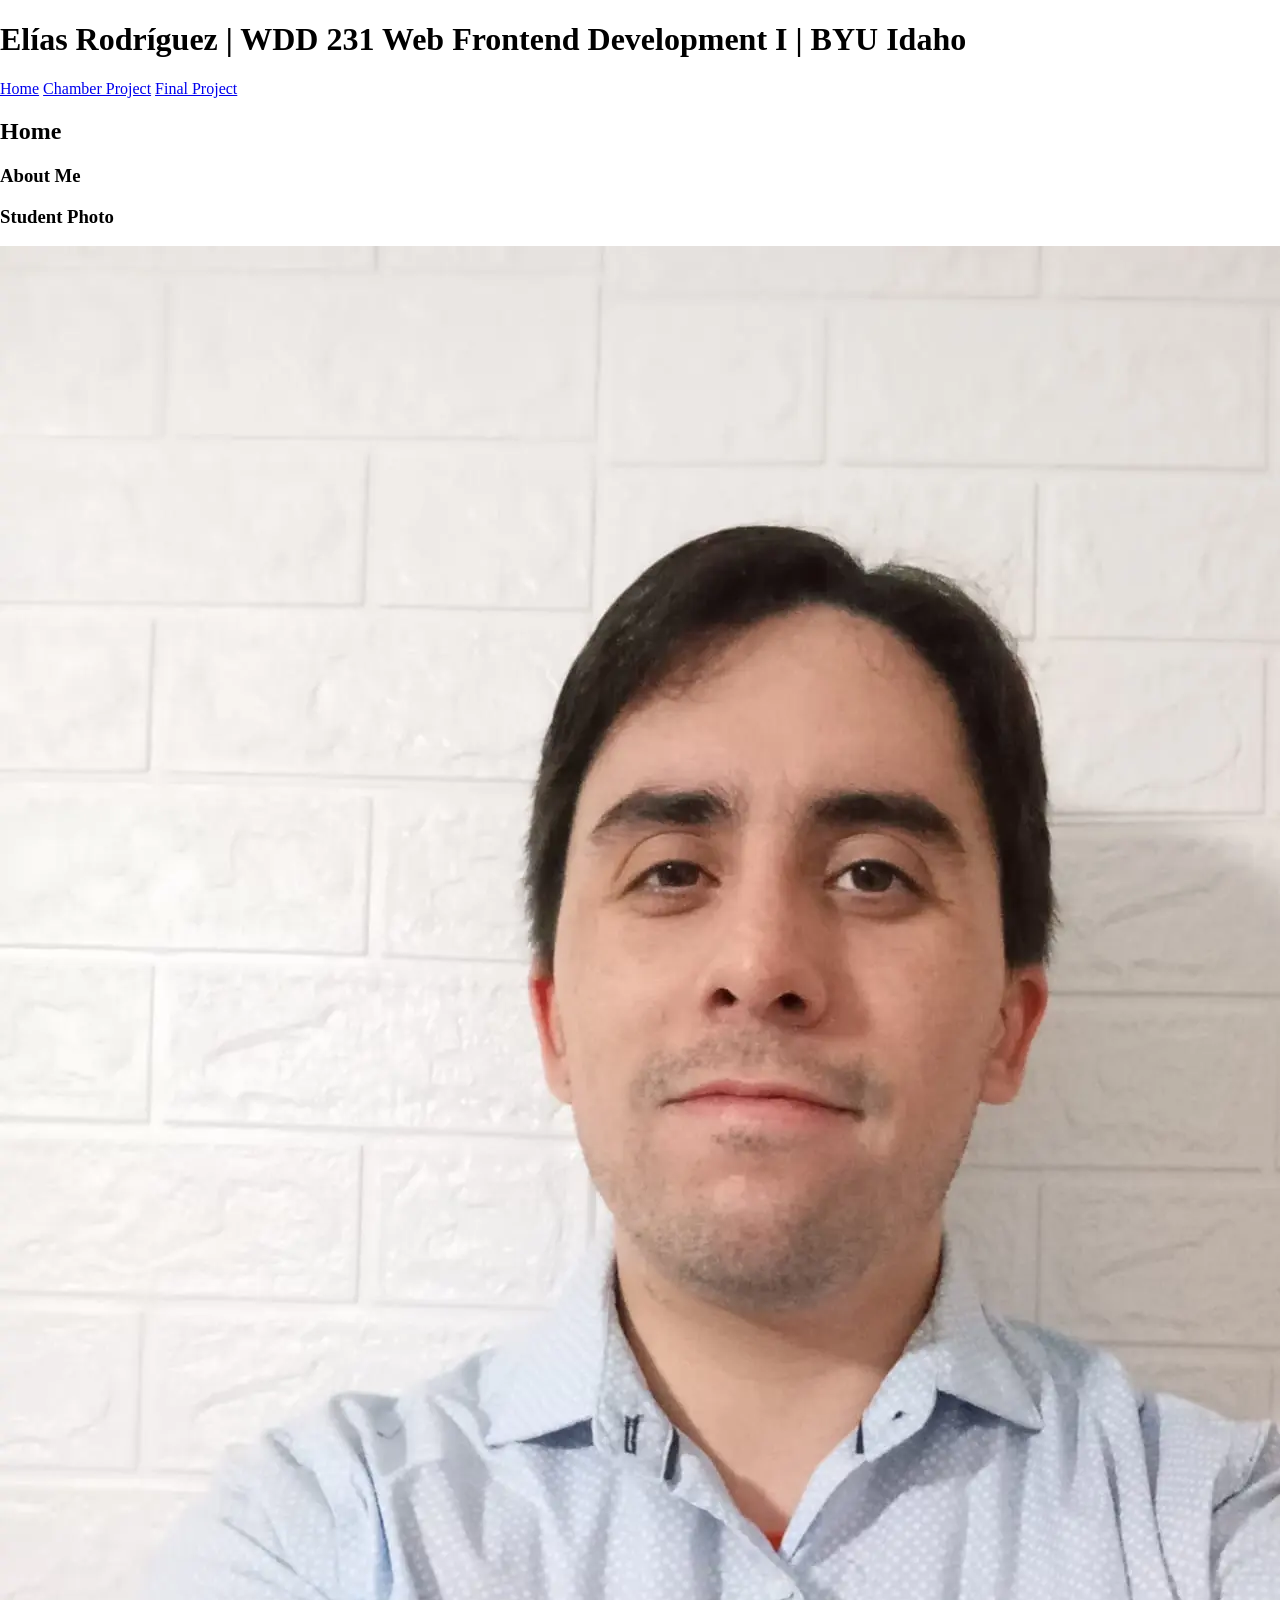
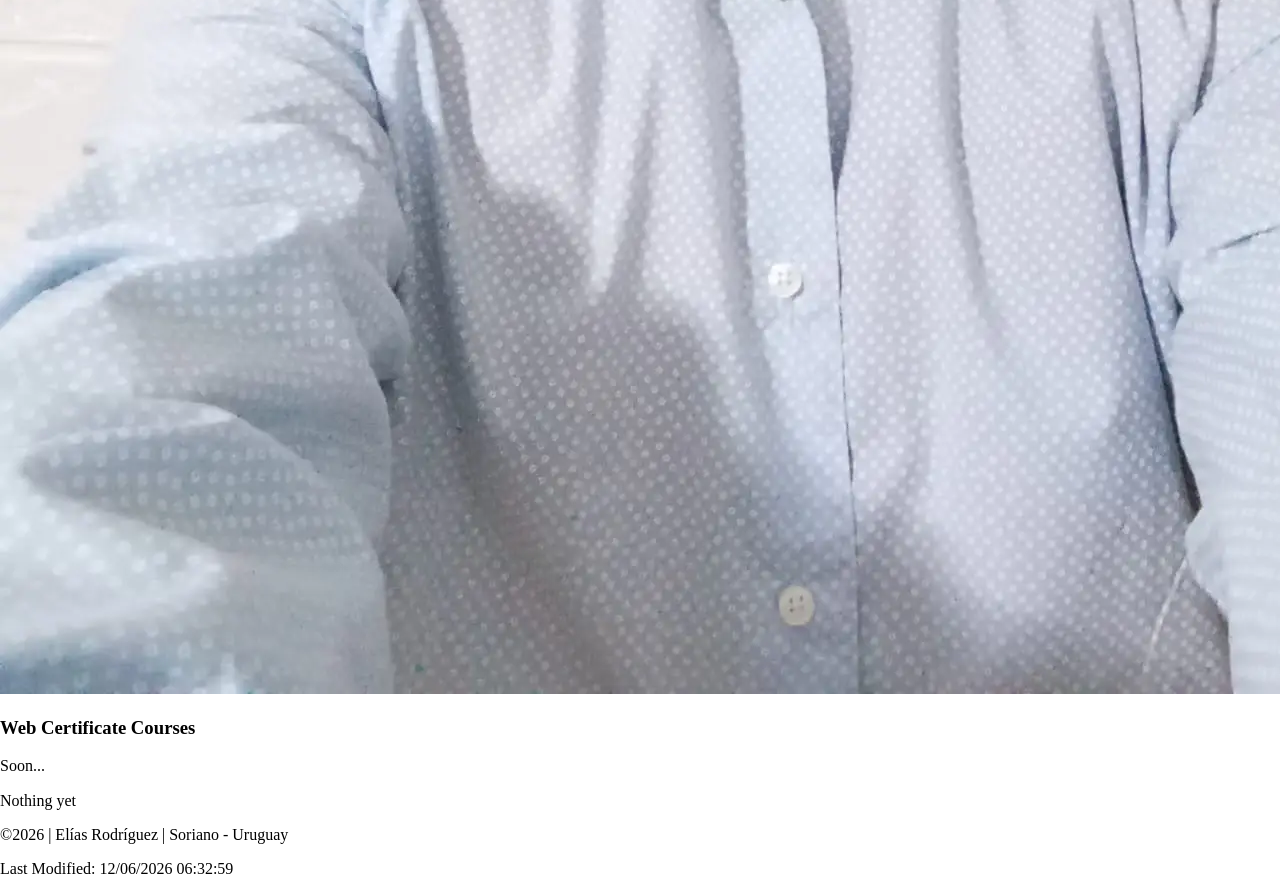
==== index.html @ 1d485d02 "home page started (no css added yet)" ====
<!DOCTYPE html>
<html lang="en">

<head>
    <meta charset="UTF-8">
    <meta name="viewport" content="width=device-width, initial-scale=1.0">
    <meta name="description" content="Home Page for course WDD231 Web Frontend Development 1">
    <meta name="author" content="Elías Rodríguez">
    <title>WDD231 - Elias Rodríguez</title>

    <link rel="stylesheet" href="styles/normalize.css">
    <link rel="stylesheet" href="styles/index.css">

    <script src="scripts/getdates.js" defer></script>
</head>

<body>
    <header>
        <h1>Elías Rodríguez | WDD 231 Web Frontend Development I | BYU Idaho</h1>
        <nav class="nav-bar">
            <a class="home" href="#">Home</a>
            <a class="chamber-project" href="#">Chamber Project</a>
            <a class="final-project" href="#">Final Project</a>
        </nav>
    </header>
    <main>
        <h2>Home</h2>
        <div class="about-me">
            <h3>About Me</h3>
            <p></p>
        </div>
        <div class="student-photo">
            <h3>Student Photo</h3>
            <img src="images/myself.webp" loading="lazy">
        </div>
        <div class="certificates">
            <h3>Web Certificate Courses</h3>
            <p>Soon...</p>
        </div>
        <div class="social-media">
            Nothing yet
        </div>
    </main>
    <footer>
        <p>©<span id="currentYear"></span> | Elías Rodríguez | Soriano - Uruguay</p>
        <p id="lastModified"></p>
    </footer>
</body>

</html>
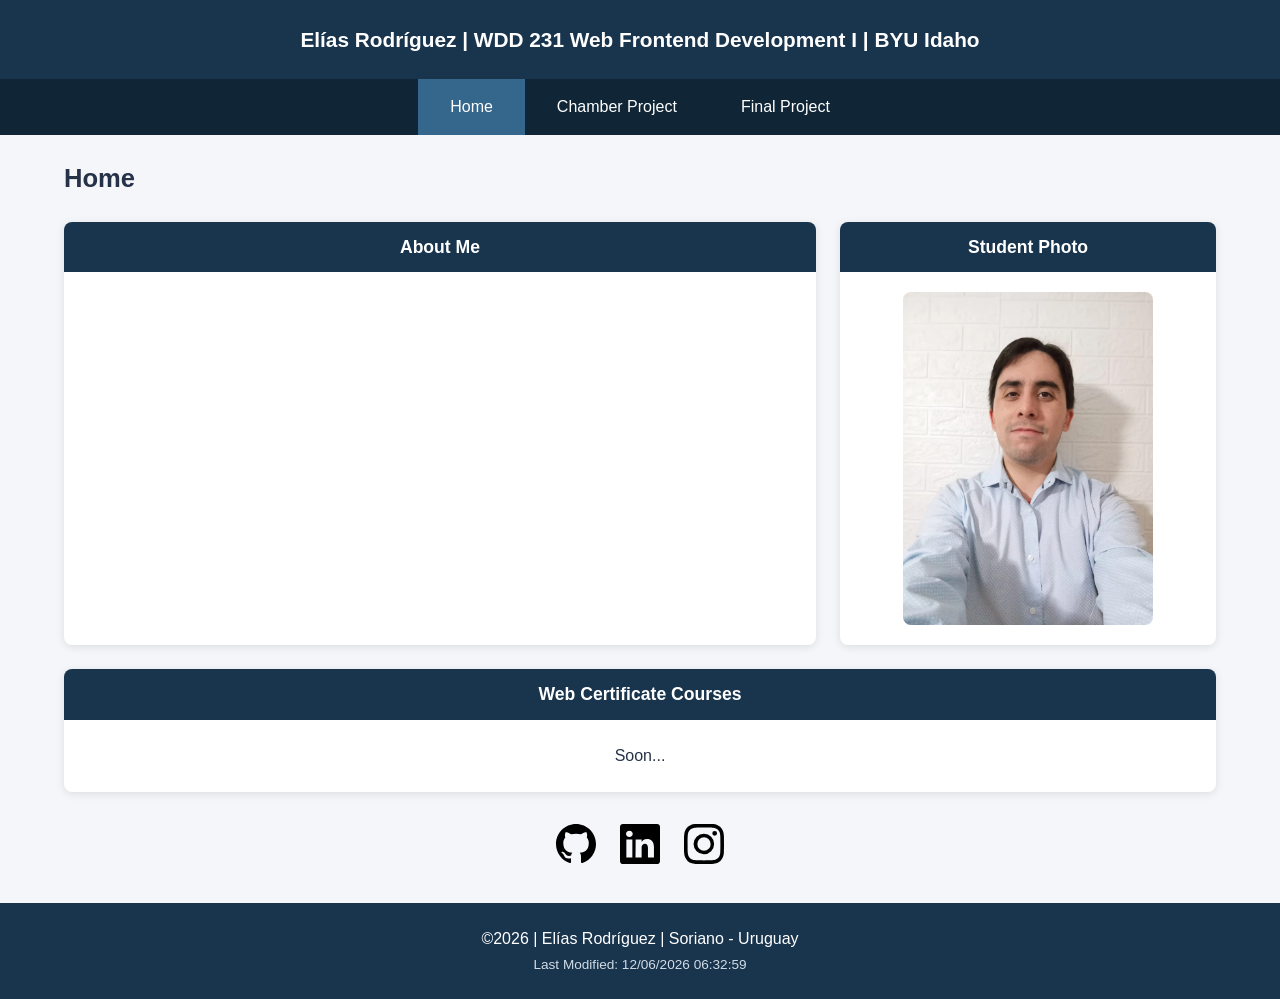
==== commit 1c4b385d: "Some css and svg images added" ====
--- a/index.html
+++ b/index.html
@@ -11,12 +11,13 @@
     <link rel="stylesheet" href="styles/normalize.css">
     <link rel="stylesheet" href="styles/index.css">
 
-    <script src="scripts/getdates.js" defer></script>
+    <script src="scripts/utils.js" defer></script>
 </head>
 
 <body>
     <header>
         <h1>Elías Rodríguez | WDD 231 Web Frontend Development I | BYU Idaho</h1>
+        <button id="ham-button" hidden>☰</button>
         <nav class="nav-bar">
             <a class="home" href="#">Home</a>
             <a class="chamber-project" href="#">Chamber Project</a>
@@ -31,14 +32,22 @@
         </div>
         <div class="student-photo">
             <h3>Student Photo</h3>
-            <img src="images/myself.webp" loading="lazy">
+            <img src="images/myself.webp" alt="Elias Rodriguez´s photo" loading="lazy">
         </div>
         <div class="certificates">
             <h3>Web Certificate Courses</h3>
             <p>Soon...</p>
         </div>
         <div class="social-media">
-            Nothing yet
+            <a href="https://github.com/ElRodFe" class="github-link">
+                <img class="github" src="images/github.svg" alt="github logo">
+            </a>
+            <a href="https://www.linkedin.com/in/eliasrodrigg/" class="linkedin-link">
+                <img class="linkedin" src="images/linkedin.svg" alt="linkedin logo">
+            </a>
+            <a href="https://www.instagram.com/elias.rodrigg/" class="instagram-link">
+                <img class="instagram" src="images/instagram.svg" alt="instagram logo">
+            </a>
         </div>
     </main>
     <footer>
--- a/styles/index.css
+++ b/styles/index.css
@@ -0,0 +1,190 @@
+/* General Styles */
+* {
+    box-sizing: border-box;
+}
+
+body {
+    font-family: Arial, Helvetica, sans-serif;
+    background-color: #f4f6f9;
+    color: #253247;
+    line-height: 1.5;
+}
+
+h1,
+h2,
+h3,
+p {
+    margin-top: 0;
+}
+
+/* Header */
+header {
+    background-color: #19344d;
+    color: white;
+}
+
+header h1 {
+    font-size: 1.3rem;
+    text-align: center;
+    padding: 1.5rem;
+    margin: 0;
+}
+
+/* Navigation */
+.nav-bar {
+    display: flex;
+    justify-content: center;
+    background-color: #102536;
+}
+
+.nav-bar a {
+    color: white;
+    text-decoration: none;
+    padding: 1rem 2rem;
+    text-align: center;
+    transition: background-color 0.3s;
+}
+
+.nav-bar a:hover,
+.nav-bar a.home {
+    background-color: #35668c;
+}
+
+/* Main Content */
+main {
+    max-width: 1200px;
+    margin: 0 auto;
+    padding: 1.5rem;
+    display: grid;
+    grid-template-columns: 2fr 1fr;
+    gap: 1.5rem;
+}
+
+main h2 {
+    grid-column: 1 / -1;
+    margin: 0;
+    font-size: 1.6rem;
+}
+
+/* About Me and Student Photo */
+.about-me,
+.student-photo {
+    background-color: white;
+    border-radius: 8px;
+    overflow: hidden;
+    box-shadow: 0 2px 8px rgba(0, 0, 0, 0.1);
+}
+
+.about-me h3,
+.student-photo h3,
+.certificates h3 {
+    background-color: #19344d;
+    color: white;
+    text-align: center;
+    padding: 0.75rem;
+    margin: 0;
+    font-size: 1.1rem;
+}
+
+.about-me p {
+    padding: 1.25rem;
+    margin: 0;
+}
+
+/* Student Photo */
+.student-photo {
+    text-align: center;
+}
+
+.student-photo img {
+    display: block;
+    width: 80%;
+    max-width: 250px;
+    height: auto;
+    margin: 1.25rem auto;
+    border-radius: 8px;
+    object-fit: cover;
+}
+
+/* Certificates */
+.certificates {
+    grid-column: 1 / -1;
+    background-color: white;
+    border-radius: 8px;
+    overflow: hidden;
+    text-align: center;
+    box-shadow: 0 2px 8px rgba(0, 0, 0, 0.1);
+}
+
+.certificates p {
+    padding: 1.5rem;
+    margin: 0;
+}
+
+/* Social Media */
+.social-media {
+    grid-column: 1 / -1;
+    display: flex;
+    justify-content: center;
+    align-items: center;
+    gap: 1.5rem;
+    padding: 0.5rem;
+}
+
+.social-media img {
+    width: 40px;
+    height: 40px;
+    transition: transform 0.2s;
+}
+
+.social-media img:hover {
+    transform: scale(1.15);
+}
+
+/* Footer */
+footer {
+    background-color: #19344d;
+    color: white;
+    text-align: center;
+    padding: 1.25rem;
+}
+
+footer p {
+    margin: 0.25rem 0;
+}
+
+#lastModified {
+    font-size: 0.85rem;
+    color: #d1dce6;
+}
+
+/* Mobile Responsive Layout */
+@media (max-width: 768px) {
+    header h1 {
+        font-size: 1.1rem;
+    }
+
+    main {
+        grid-template-columns: 1fr;
+        padding: 1rem;
+        gap: 1rem;
+    }
+
+    main h2,
+    .certificates,
+    .social-media {
+        grid-column: 1;
+    }
+
+    .nav-bar {
+        flex-direction: column;
+    }
+
+    .nav-bar a {
+        padding: 0.75rem;
+    }
+
+    .student-photo img {
+        max-width: 200px;
+    }
+}
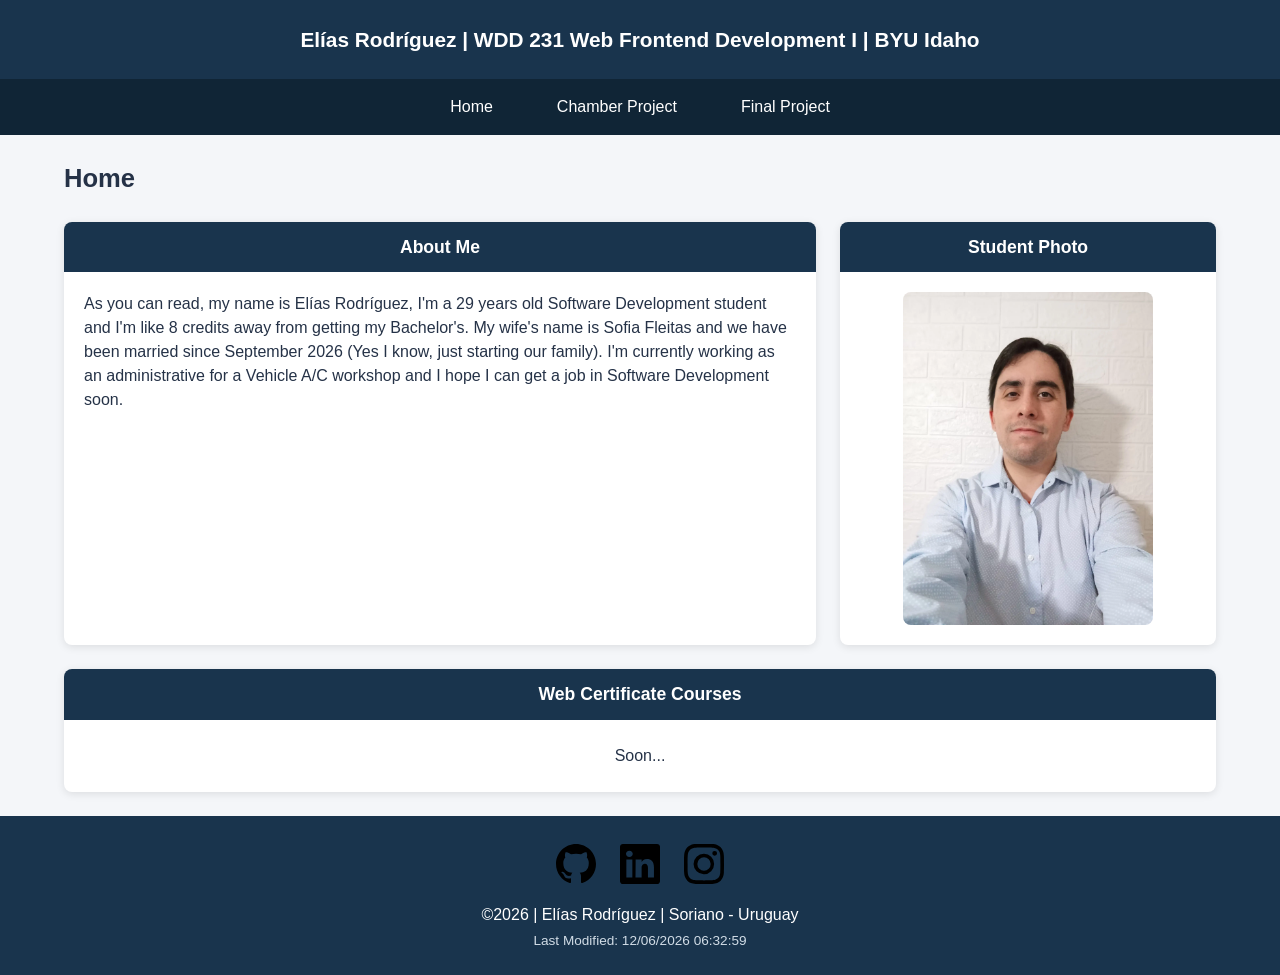
==== commit 0e1779cc: "Some corrections in HTML made and hamburger menu added for mobile view" ====
--- a/index.html
+++ b/index.html
@@ -17,7 +17,9 @@
 <body>
     <header>
         <h1>Elías Rodríguez | WDD 231 Web Frontend Development I | BYU Idaho</h1>
-        <button id="ham-button" hidden>☰</button>
+        <button id="ham-button" aria-label="Open navigation menu" aria-expanded="false"
+            aria-controls="main-nav">☰</button>
+
         <nav class="nav-bar">
             <a class="home" href="#">Home</a>
             <a class="chamber-project" href="#">Chamber Project</a>
@@ -26,18 +28,25 @@
     </header>
     <main>
         <h2>Home</h2>
-        <div class="about-me">
+        <section class="about-me">
             <h3>About Me</h3>
-            <p></p>
-        </div>
-        <div class="student-photo">
+            <p>As you can read, my name is Elías Rodríguez, I'm a 29 years old Software Development
+                student and I'm like 8 credits away from getting my Bachelor's. My wife's name is Sofia
+                Fleitas and we have been married since September 2026 (Yes I know, just starting our
+                family). I'm currently working as an administrative for a Vehicle A/C workshop and
+                I hope I can get a job in Software Development soon.
+            </p>
+        </section>
+        <section class="student-photo">
             <h3>Student Photo</h3>
             <img src="images/myself.webp" alt="Elias Rodriguez´s photo" loading="lazy">
-        </div>
-        <div class="certificates">
+        </section>
+        <section class="certificates">
             <h3>Web Certificate Courses</h3>
             <p>Soon...</p>
-        </div>
+        </section>
+    </main>
+    <footer>
         <div class="social-media">
             <a href="https://github.com/ElRodFe" class="github-link">
                 <img class="github" src="images/github.svg" alt="github logo">
@@ -49,8 +58,6 @@
                 <img class="instagram" src="images/instagram.svg" alt="instagram logo">
             </a>
         </div>
-    </main>
-    <footer>
         <p>©<span id="currentYear"></span> | Elías Rodríguez | Soriano - Uruguay</p>
         <p id="lastModified"></p>
     </footer>
--- a/styles/index.css
+++ b/styles/index.css
@@ -17,6 +17,7 @@
     margin-top: 0;
 }
 
+
 /* Header */
 header {
     background-color: #19344d;
@@ -30,7 +31,12 @@
     margin: 0;
 }
 
-/* Navigation */
+/* Hide hamburger button on desktop */
+#ham-button {
+    display: none;
+}
+
+/* Desktop navigation */
 .nav-bar {
     display: flex;
     justify-content: center;
@@ -42,13 +48,12 @@
     text-decoration: none;
     padding: 1rem 2rem;
     text-align: center;
-    transition: background-color 0.3s;
-}
-
-.nav-bar a:hover,
-.nav-bar a.home {
+}
+
+.nav-bar a:hover {
     background-color: #35668c;
 }
+
 
 /* Main Content */
 main {
@@ -160,10 +165,59 @@
 
 /* Mobile Responsive Layout */
 @media (max-width: 768px) {
+
+    /* Header */
+    header {
+        display: grid;
+        grid-template-columns: 1fr auto;
+        align-items: center;
+    }
+
     header h1 {
-        font-size: 1.1rem;
-    }
-
+        font-size: 1rem;
+        text-align: left;
+        padding: 1rem;
+        margin: 0;
+    }
+
+    /* Hamburger Button */
+    #ham-button {
+        display: block;
+        margin-right: 1rem;
+        padding: 0.4rem 0.8rem;
+        font-size: 1.5rem;
+        cursor: pointer;
+        border: 1px solid #aaa;
+        border-radius: 4px;
+        background-color: #e0e0e0;
+        color: #111;
+    }
+
+    #ham-button:hover {
+        background-color: #ccc;
+    }
+
+    /* Navigation */
+    .nav-bar {
+        display: none;
+        grid-column: 1 / -1;
+        flex-direction: column;
+        background-color: #102536;
+    }
+
+    /* Visible when hamburger is clicked */
+    .nav-bar.open {
+        display: flex;
+    }
+
+    .nav-bar a {
+        display: block;
+        text-align: left;
+        padding: 0.8rem 1rem;
+        border-bottom: 1px solid #444;
+    }
+
+    /* Main Layout */
     main {
         grid-template-columns: 1fr;
         padding: 1rem;
@@ -176,14 +230,6 @@
         grid-column: 1;
     }
 
-    .nav-bar {
-        flex-direction: column;
-    }
-
-    .nav-bar a {
-        padding: 0.75rem;
-    }
-
     .student-photo img {
         max-width: 200px;
     }
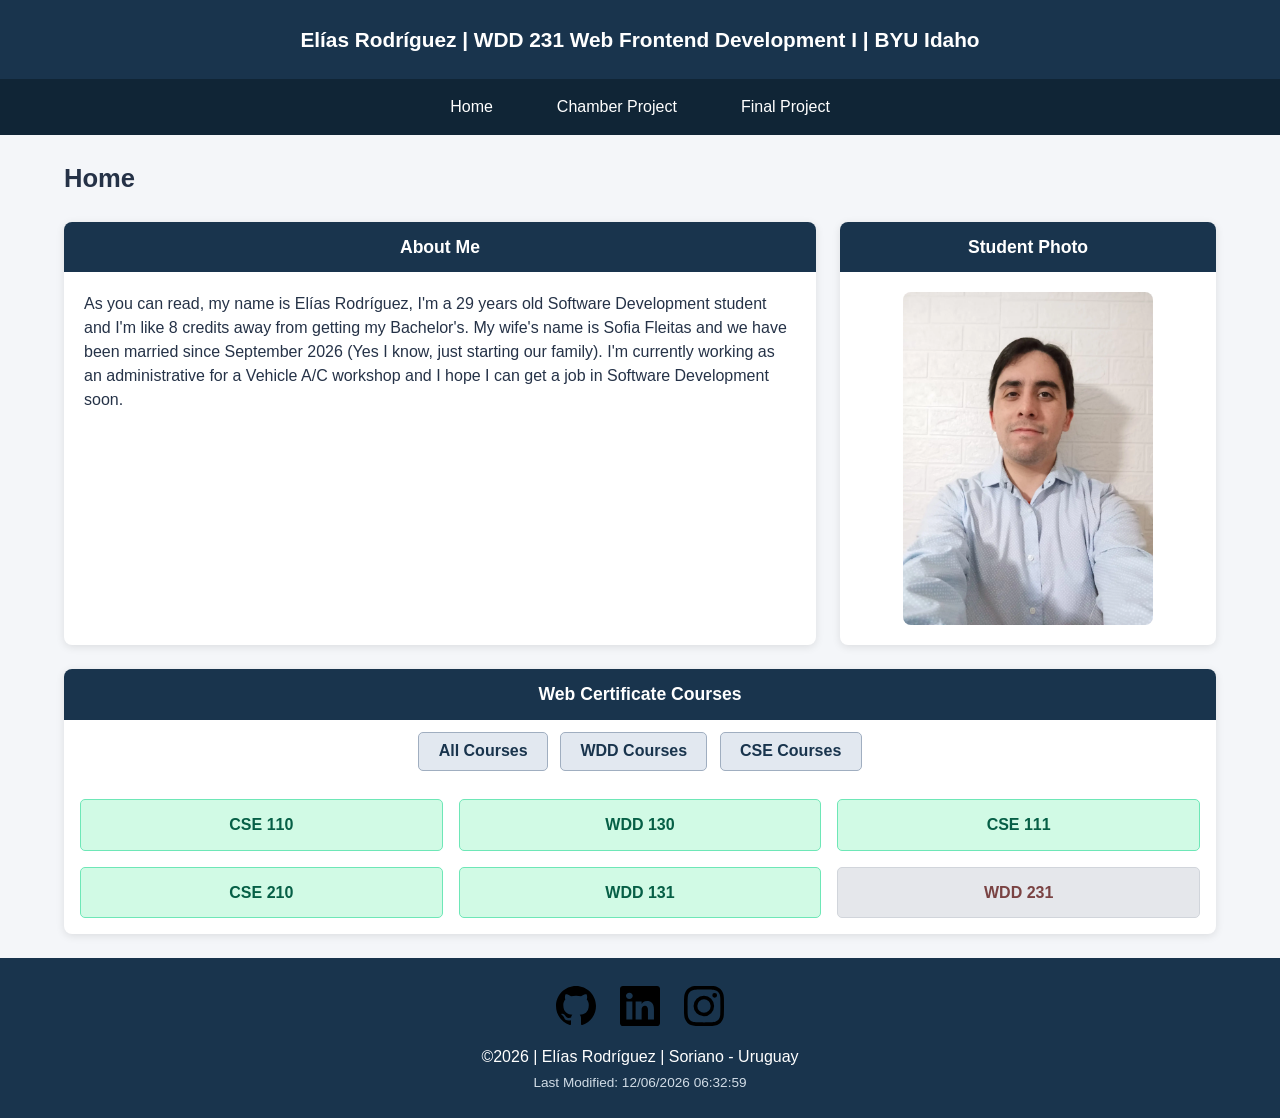
==== commit 16aa36e7: "courses cards added and css enhanced" ====
--- a/index.html
+++ b/index.html
@@ -8,7 +8,7 @@
     <meta name="author" content="Elías Rodríguez">
     <title>WDD231 - Elias Rodríguez</title>
 
-    <link rel="stylesheet" href="styles/normalize.css">
+    <link rel="stylesheet" href="styles/normalize.css" preconnect>
     <link rel="stylesheet" href="styles/index.css">
 
     <script src="scripts/utils.js" defer></script>
@@ -39,23 +39,26 @@
         </section>
         <section class="student-photo">
             <h3>Student Photo</h3>
-            <img src="images/myself.webp" alt="Elias Rodriguez´s photo" loading="lazy">
+            <img src="images/myself.webp" alt="Portrait of Elías Rodríguez" width="600" height="800" loading="lazy">
         </section>
         <section class="certificates">
             <h3>Web Certificate Courses</h3>
-            <p>Soon...</p>
+            <button id="all-courses">All Courses</button>
+            <button id="wdd">WDD Courses</button>
+            <button id="cse">CSE Courses</button>
+            <div class="courses-list"></div>
         </section>
     </main>
     <footer>
         <div class="social-media">
             <a href="https://github.com/ElRodFe" class="github-link">
-                <img class="github" src="images/github.svg" alt="github logo">
+                <img class="github" src="images/github.svg" width="40" height="40" alt="github logo">
             </a>
             <a href="https://www.linkedin.com/in/eliasrodrigg/" class="linkedin-link">
-                <img class="linkedin" src="images/linkedin.svg" alt="linkedin logo">
+                <img class="linkedin" src="images/linkedin.svg" width="40" height="40" alt="linkedin logo">
             </a>
             <a href="https://www.instagram.com/elias.rodrigg/" class="instagram-link">
-                <img class="instagram" src="images/instagram.svg" alt="instagram logo">
+                <img class="instagram" src="images/instagram.svg" width="40" height="40" alt="instagram logo">
             </a>
         </div>
         <p>©<span id="currentYear"></span> | Elías Rodríguez | Soriano - Uruguay</p>
--- a/styles/index.css
+++ b/styles/index.css
@@ -124,6 +124,55 @@
 .certificates p {
     padding: 1.5rem;
     margin: 0;
+}
+
+/* Course Filter Buttons */
+.certificates button {
+    background-color: #e2e8f0;
+    color: #19344d;
+    border: 1px solid #a0aec0;
+    border-radius: 5px;
+    padding: 0.6rem 1.2rem;
+    margin: 0.75rem 0.25rem;
+    cursor: pointer;
+    font-weight: bold;
+    transition: background-color 0.2s;
+}
+
+.certificates button:hover {
+    background-color: #b8cce0;
+}
+
+/* Courses Grid */
+.courses-list {
+    display: grid;
+    grid-template-columns: repeat(3, 1fr);
+    gap: 1rem;
+    padding: 1rem;
+    min-height: 120px;
+}
+
+/* General Course Card */
+.course-card {
+    padding: 0.8rem;
+    border-radius: 5px;
+    text-align: center;
+    font-weight: bold;
+    border: 1px solid #bbb;
+}
+
+/* Completed Courses */
+.course-card.completed {
+    background-color: #d1fae5;
+    color: #065f46;
+    border-color: #6ee7b7;
+}
+
+/* Incomplete Courses */
+.course-card.not-completed {
+    background-color: #e5e7eb;
+    color: #7a4343;
+    border-color: #d1d5db;
 }
 
 /* Social Media */
@@ -233,4 +282,14 @@
     .student-photo img {
         max-width: 200px;
     }
+
+    .courses-list {
+        grid-template-columns: 1fr;
+        min-height: 350px;
+    }
+
+    .certificates button {
+        padding: 0.5rem 0.7rem;
+        margin: 0.5rem 0.15rem;
+    }
 }
